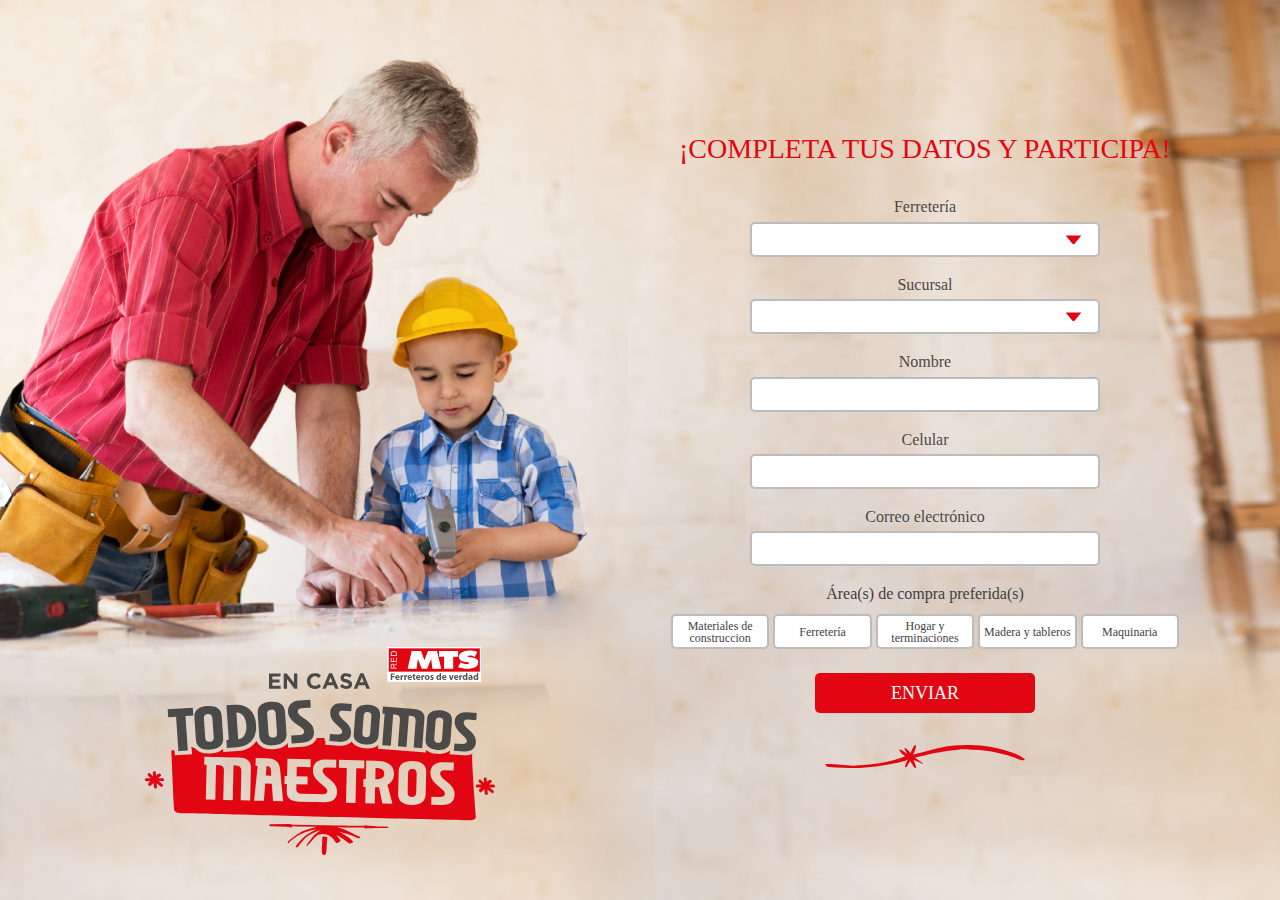
==== index.html @ 8c32abc9 "master landing en casa todos somos maestros" ====
<!DOCTYPE html>
<html>
<head>
	<meta charset="UTF-8">
   <meta name="description" content="">
   <meta name="viewport" content="width=device-width, initial-scale=1.0, maximum-scale=1.0, minimum-scale=1.0">
   <meta http-equiv="X-UA-Compatible" content="ie=edge">
	<title>EN CASA TODOS SOMOS MAESTROS</title>
	<!--FONT-->
	<link rel="stylesheet" type="text/css" href="css/gramatika.css">
	<!--BOOTSTRAP-->
	<link rel="stylesheet" type="text/css" href="css/bootstrap.min.css">
	<!--ESTILOS GENERALES-->
	<link rel="stylesheet" type="text/css" href="css/style.css">
</head>
<body>

	<section class="landing-content">
		<div class="landing-content__bg-img bg-first">
			<div class="content-campaign">
				<img src="images/logo-campaign.svg" class="logo-campaign">
			</div>
		</div>
		<div class="container content">
			<div class="row landing-row">
				<div class="landing-row__col landing-row__col--space"></div>
				<div class="landing-row__col landing-row__col--form">
					<h1>¡Completa tus datos y participa!</h1>
					<div class="landing-form">
						<div class="landing-form__inputs">
							<label>Ferretería</label>
							<select id="ferreteria">
								<option value=""></option>
					  		</select>
						</div>
						<div class="landing-form__inputs">
							<label>Sucursal</label>
							<select id="sucursal">
								<option value=""></option>
					  		</select>
						</div>
						<div class="landing-form__inputs">
							<label>Nombre</label>
							<input type="text" id="nombre">
						</div>
						<div class="landing-form__inputs">
							<label>Celular</label>
							<input type="number" id="celular">
						</div>
						<div class="landing-form__inputs">
							<label>Correo electrónico</label>
							<input type="text" id="correo">
						</div>
						<div class="landing-form__check">
							<label>Área(s) de compra preferida(s)</label>
							<div class="row-check">
								<div class="row-check__col">
									<input type="checkbox" id="thing" name="thing">
									<label for="thing"><span>Materiales de construccion</span></label>
								</div>
								<div class="row-check__col">
									<input type="checkbox" id="thing2" name="thing2">
									<label for="thing2"><span>Ferretería</span></label>
								</div>
								<div class="row-check__col">
									<input type="checkbox" id="thing3" name="thing3">
									<label for="thing3"><span>Hogar y terminaciones</span></label>
								</div>
								<div class="row-check__col">
									<input type="checkbox" id="thing4" name="thing4">
									<label for="thing4"><span>Madera y tableros</span></label>
								</div>
								<div class="row-check__col">
									<input type="checkbox" id="thing5" name="thing5">
									<label for="thing5"><span>Maquinaria</span></label>
								</div>
							</div>
						</div>
						<div class="landing-form__btn">
							<a href="#" id="irPromo">Enviar</a>
							<img src="images/line.svg">
						</div>
					</div>
				</div>
			</div>
		</div>
	</section>

<script src="https://cdnjs.cloudflare.com/ajax/libs/jquery/3.4.1/jquery.min.js"></script>
<script src="js/bootstrap.bundle.min.js"></script>
</body>
</html>
---- css/style.css ----
*{-webkit-box-sizing:border-box;box-sizing:border-box}h1,h2,h3,h4,h5,p{margin:0}p{padding-bottom:0.5em}ul{padding:0;margin:0;list-style:none}ul li{margin:0}a:focus,input:focus,button:focus,textarea:focus,select:focus{outline:none;text-decoration:none}a:hover{text-decoration:none}a:active,a:focus{color:inherit}html,body{background-color:white;font-size:100%;color:#3f3f3f;font-family:"Gotham400"}::-moz-selection{background-color:#e20613;color:white}::selection{background-color:#e20613;color:white}::-moz-selection{background-color:#e20613;color:white}.landing-content{position:relative;background-image:url("../images/bg-landing.jpg");background-size:cover;background-position:center;background-repeat:no-repeat;display:-webkit-box;display:-ms-flexbox;display:flex;-ms-flex-wrap:wrap;flex-wrap:wrap;-webkit-box-align:center;-ms-flex-align:center;align-items:center;width:100%;height:100vh}@media (max-width: 991px){.landing-content{height:auto}}.landing-content__bg-img{position:relative;width:50%;height:100%;padding:3em 0 0;z-index:1}@media (max-width: 991px){.landing-content__bg-img{width:100%;padding:2em 0 0}}@media (max-width: 480px){.landing-content__bg-img{padding:1em 0 0}}.landing-content__bg-img .content-campaign{position:absolute;width:100%;display:-webkit-box;display:-ms-flexbox;display:flex;-webkit-box-align:center;-ms-flex-align:center;align-items:center;-webkit-box-pack:center;-ms-flex-pack:center;justify-content:center;bottom:5%}@media (max-width: 991px){.landing-content__bg-img .content-campaign{position:relative}}.landing-content__bg-img .content-campaign .logo-campaign{width:350px}.landing-content__bg-space{width:50%;height:100%}@media (max-width: 991px){.landing-content__bg-space{width:100%;height:auto}}.landing-content .container.content{position:absolute;right:0;left:0}@media (max-width: 991px){.landing-content .container.content{position:relative;padding-top:1em;padding-bottom:1em}}.landing-content .title-first{padding:0 0 2em;text-align:center;-webkit-transform:rotate(-2deg);transform:rotate(-2deg)}.landing-content .title-first h2{font-size:1.75em;color:#e20613;text-transform:uppercase;font-weight:900}.landing-content .title-first h2 span{display:block;color:#e20613}.landing-content .landing-row{-webkit-box-align:center;-ms-flex-align:center;align-items:center}.landing-content .landing-row__col{width:50%;padding:0 15px}@media (max-width: 991px){.landing-content .landing-row__col{width:100%}}.landing-content .landing-row__col h1{padding:0 0 .5em;font-size:1.75em;color:#e20613;font-family:"Gotham700";text-align:center;text-transform:uppercase}@media (max-width: 768px){.landing-content .landing-row__col h1{font-size:1.25em}}.landing-content .landing-row__col .landing-form{padding:.5em 1em 0}@media (max-width: 480px){.landing-content .landing-row__col .landing-form{padding:.5em 0 0}}.landing-content .landing-row__col .landing-form__inputs{width:350px;margin:0 auto;padding:.5em 0;text-align:center}.landing-content .landing-row__col .landing-form__inputs label{display:block;margin-bottom:.15em;font-size:1em;color:#4a4a49;font-family:"Gotham300";font-weight:normal}.landing-content .landing-row__col .landing-form__inputs input,.landing-content .landing-row__col .landing-form__inputs select{display:block;width:100%;height:35px;padding-left:1em;margin:0 auto;background-color:white;border:2px solid #bdbcbc;border-radius:5px;color:#3f3f3f;-webkit-transition:.3s;transition:.3s;appearance:none;-webkit-appearance:none;-moz-appearance:none}.landing-content .landing-row__col .landing-form__inputs input:placeholder,.landing-content .landing-row__col .landing-form__inputs select:placeholder{font-size:.875em;color:#999999}.landing-content .landing-row__col .landing-form__inputs input:-moz-placeholder,.landing-content .landing-row__col .landing-form__inputs select:-moz-placeholder{font-size:.875em;color:#999999}.landing-content .landing-row__col .landing-form__inputs input::-moz-placeholder,.landing-content .landing-row__col .landing-form__inputs select::-moz-placeholder{font-size:.875em;color:#999999}.landing-content .landing-row__col .landing-form__inputs input::-webkit-input-placeholder,.landing-content .landing-row__col .landing-form__inputs select::-webkit-input-placeholder{font-size:.875em;color:#999999}.landing-content .landing-row__col .landing-form__inputs input:focus,.landing-content .landing-row__col .landing-form__inputs select:focus{border-color:#e20613;-webkit-box-shadow:0 3px 20px rgba(226,6,19,0.35);box-shadow:0 3px 20px rgba(226,6,19,0.35)}.landing-content .landing-row__col .landing-form__inputs select{background-image:url(../images/arrow-select.png);background-position:95%;background-repeat:no-repeat;cursor:pointer}.landing-content .landing-row__col .landing-form__inputs input[type=file]{padding:0;border:none}.landing-content .landing-row__col .landing-form__inputs input[type=file]:focus{-webkit-box-shadow:none;box-shadow:none}.landing-content .landing-row__col .landing-form__inputs input[type=file]::-webkit-file-upload-button{height:30px;background-color:#e20613;padding:0 1em;border:none;border-radius:50px;font-size:.875em;color:white;font-family:"Gotham700";-webkit-transition:.3s;transition:.3s;cursor:pointer}.landing-content .landing-row__col .landing-form__inputs input[type=file]::-webkit-file-upload-button:hover{background-color:#4a4a49}.landing-content .landing-row__col .landing-form__check{padding:.5em 0;text-align:center}.landing-content .landing-row__col .landing-form__check label{display:block;font-family:"Gotham300"}.landing-content .landing-row__col .landing-form__check .row-check{display:-webkit-box;display:-ms-flexbox;display:flex;margin:0 -2px}@media (max-width: 991px){.landing-content .landing-row__col .landing-form__check .row-check{-ms-flex-wrap:wrap;flex-wrap:wrap}}.landing-content .landing-row__col .landing-form__check .row-check__col{position:relative;width:20%;padding:0 2px}@media (max-width: 991px){.landing-content .landing-row__col .landing-form__check .row-check__col{width:50%;padding:5px 2px}}@media (max-width: 480px){.landing-content .landing-row__col .landing-form__check .row-check__col{width:50%}}.landing-content .landing-row__col .landing-form__check .row-check__col label{display:-webkit-box;display:-ms-flexbox;display:flex;-webkit-box-align:center;-ms-flex-align:center;align-items:center;-webkit-box-pack:center;-ms-flex-pack:center;justify-content:center;margin:0;height:35px;background-color:white;border:2px solid #bdbcbc;border-radius:5px;font-size:.75em;font-family:"Gotham400";line-height:1em;-webkit-transition:.3s;transition:.3s;cursor:pointer}.landing-content .landing-row__col .landing-form__check .row-check__col label span{display:block}.landing-content .landing-row__col .landing-form__check .row-check__col label:hover{border-color:#e20613;-webkit-box-shadow:0 3px 20px rgba(226,6,19,0.35);box-shadow:0 3px 20px rgba(226,6,19,0.35)}.landing-content .landing-row__col .landing-form__check .row-check__col input{position:absolute;visibility:hidden}.landing-content .landing-row__col .landing-form__check .row-check__col input:checked+label{background-color:#e20613;border-color:#e20613;color:white}.landing-content .landing-row__col .landing-form__btn{padding:1em 0 0}.landing-content .landing-row__col .landing-form__btn a{width:220px;height:40px;background-color:#e20613;display:block;margin:0 auto;border-radius:5px;font-size:1.125em;color:white;font-family:"Gotham700";text-align:center;line-height:40px;text-transform:uppercase;-webkit-transition:.3s;transition:.3s}.landing-content .landing-row__col .landing-form__btn a:hover{background-color:#4a4a49}.landing-content .landing-row__col .landing-form__btn img{display:block;width:200px;margin:2em auto 0}.landing-content .landing-row__col.pre-home img.logo-mts{display:block;width:130px;margin:0 auto 1em}.landing-content .landing-row__col.pre-home img.tarros{display:block;width:500px;margin:0 auto}@media (max-width: 768px){.landing-content .landing-row__col.pre-home img.tarros{width:60%}}@media (max-width: 480px){.landing-content .landing-row__col.pre-home img.tarros{width:80%}}.landing-content .landing-row__col.pre-home h1{padding:0;font-size:1.85em;color:#4a4a49;font-family:"Gotham700";text-transform:unset}@media (max-width: 768px){.landing-content .landing-row__col.pre-home h1{font-size:1.25em}}.landing-content .landing-row__col.pre-home h2{font-size:1.85em;color:#4a4a49;text-align:center;text-transform:unset}@media (max-width: 768px){.landing-content .landing-row__col.pre-home h2{font-size:1.25em}}.landing-content .landing-row__col.pre-home h2 a{color:#4a4a49;-webkit-transition:.3s;transition:.3s}.landing-content .landing-row__col.pre-home h2 a:hover{color:#e20613}.landing-content .landing-row__col.pre-home p{padding:0;font-size:.875em;color:#4a4a49}.landing-content .landing-row__col.pre-home p span{font-family:"Gotham700"}.landing-content .landing-row__col.pre-home .logos-marcas{display:-webkit-box;display:-ms-flexbox;display:flex;-webkit-box-pack:center;-ms-flex-pack:center;justify-content:center}.landing-content .landing-row__col.pre-home .logos-marcas li{width:140px;padding:0 .35em}.landing-content .landing-row__col.pre-home .logos-marcas li img{display:block;margin:0 .25em;width:100%}@media (max-width: 480px){.landing-content .landing-row__col.pre-home .logos-marcas li img{margin:0}}.landing-content .landing-row__col.pre-home .bttn-end{display:block;width:280px;height:30px;padding:0 1.5em;margin:1em auto .35em;background-color:#e20613;border:1px solid #e20613;border-radius:50px;font-size:.875em;color:white;text-align:center;font-family:"Gotham700";text-transform:uppercase;line-height:30px;-webkit-transition:.3s;transition:.3s}.landing-content .landing-row__col.pre-home .bttn-end:hover{background-color:#4a4a49;border-color:#4a4a49}.landing-content .landing-row__col.step1 .landing-form__inputs input,.landing-content .landing-row__col.step1 .landing-form__inputs select{width:60%}@media (max-width: 1199px){.landing-content .landing-row__col.step1 .landing-form__inputs input,.landing-content .landing-row__col.step1 .landing-form__inputs select{width:100%}}.landing-content .landing-row__col.step1 .landing-form__btn a{width:60%}@media (max-width: 991px){.landing-content .landing-row__col.step1 .landing-form__btn a{width:100%}}.landing-content .landing-row__col.step2 .landing-form__inputs label{text-align:left}.landing-content .landing-row__col .msg-exito{padding:2em 0 0;text-align:center}.landing-content .landing-row__col .msg-exito h2{padding:0 0 .35em;font-size:2em;color:#e20613;font-family:"Gotham700";text-transform:uppercase}.landing-content .landing-row__col .msg-exito p{width:60%;margin:0 auto;font-size:1.125em;line-height:1.25em}@media (max-width: 768px){.landing-content .landing-row__col .msg-exito p{width:90%}}.landing-content .landing-row__col .msg-info{display:-webkit-box;display:-ms-flexbox;display:flex;-webkit-box-align:center;-ms-flex-align:center;align-items:center;padding:1em 0 0;-webkit-transform:rotate(-2deg);transform:rotate(-2deg)}.landing-content .landing-row__col .msg-info__img{position:relative;width:30%;padding-right:15px}.landing-content .landing-row__col .msg-info__img:after{content:"";position:absolute;width:1px;height:60%;background-color:#e20613;right:0;top:0;bottom:0;margin:auto 0}.landing-content .landing-row__col .msg-info__img img{max-width:100%}.landing-content .landing-row__col .msg-info__txt{width:70%;padding-left:15px}.landing-content .landing-row__col .msg-info__txt p{padding:0;line-height:1.25em;font-weight:300}.landing-content .landing-row__col .msg-info__txt p span{color:#e20613;font-weight:700}.landing-content .landing-row__col .msg-info__txt h3{padding:.25em 0 0;font-size:1.25em;font-weight:700}.landing-content .landing-row.step3 .landing-row__col--img{width:100%}.landing-content .landing-row.step3 .landing-row__col--img img{width:40%;display:block;margin:0 auto}.landing-content .landing-row.step3 .landing-row__col .msg-exito{display:block}

/*# sourceMappingURL=style.css.map */
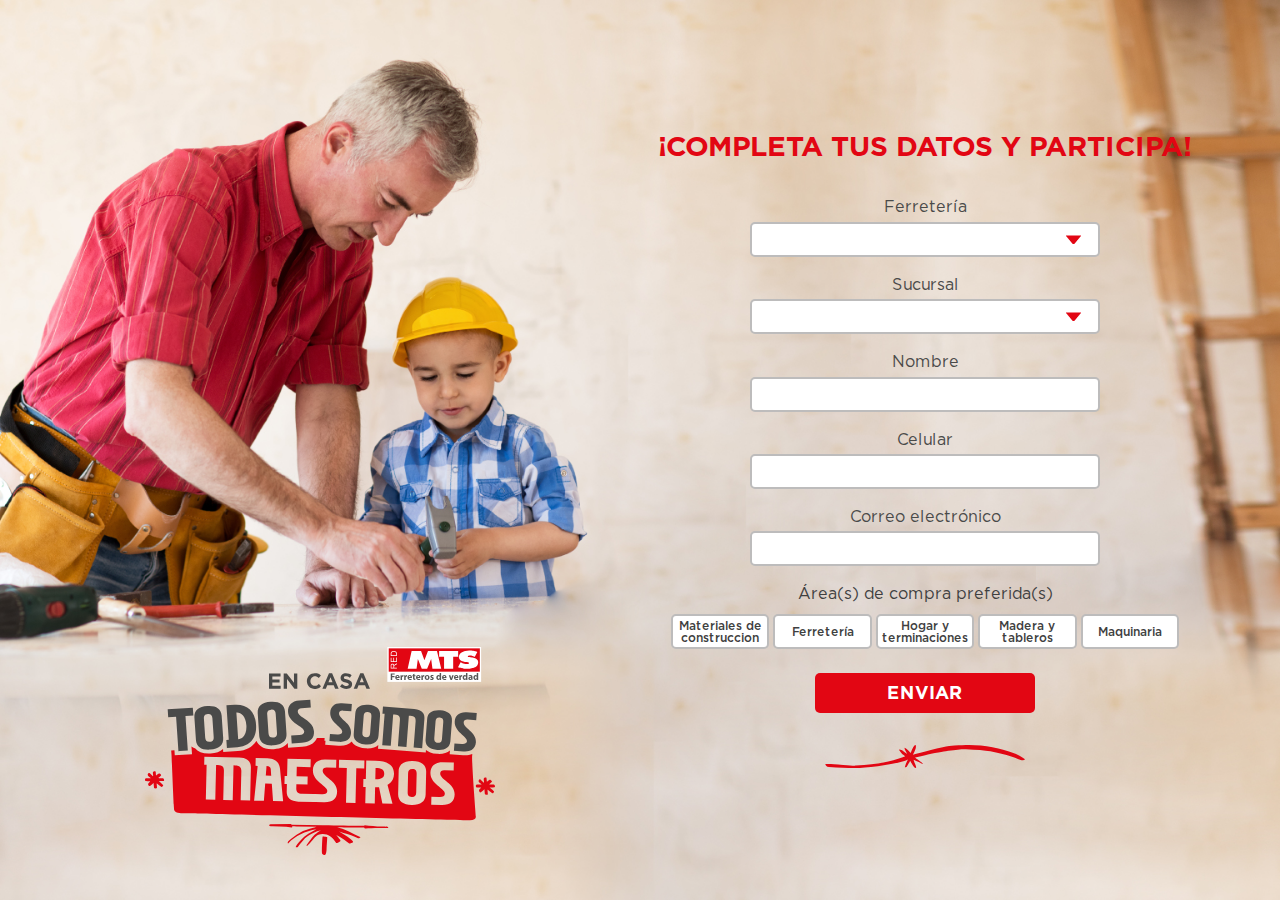
==== commit 0e1fbc1e: "correccion de errores, mobile y pagina exito" ====
--- a/index.html
+++ b/index.html
@@ -7,7 +7,7 @@
    <meta http-equiv="X-UA-Compatible" content="ie=edge">
 	<title>EN CASA TODOS SOMOS MAESTROS</title>
 	<!--FONT-->
-	<link rel="stylesheet" type="text/css" href="css/gramatika.css">
+	<link rel="stylesheet" type="text/css" href="css/gotham.css">
 	<!--BOOTSTRAP-->
 	<link rel="stylesheet" type="text/css" href="css/bootstrap.min.css">
 	<!--ESTILOS GENERALES-->
--- a/css/gotham.css
+++ b/css/gotham.css
@@ -0,0 +1,24 @@
+@font-face {
+    font-family: 'gotham300';
+    src: url('/fonts/gotham-book.woff2') format('woff2'),
+        url('/fonts/gotham-book.woff') format('woff');
+    font-weight: normal;
+    font-style: normal;
+    font-display: swap;
+}
+@font-face {
+    font-family: 'gotham400';
+    src: url('/fonts/gotham-medium.woff2') format('woff2'),
+        url('/fonts/gotham-medium.woff') format('woff');
+    font-weight: 500;
+    font-style: normal;
+    font-display: swap;
+}
+@font-face {
+    font-family: 'gotham700';
+    src: url('/fonts/gotham-bold.woff2') format('woff2'),
+        url('/fonts/gotham-bold.woff') format('woff');
+    font-weight: bold;
+    font-style: normal;
+    font-display: swap;
+}
--- a/css/style.css
+++ b/css/style.css
@@ -1,3 +1,3 @@
-*{-webkit-box-sizing:border-box;box-sizing:border-box}h1,h2,h3,h4,h5,p{margin:0}p{padding-bottom:0.5em}ul{padding:0;margin:0;list-style:none}ul li{margin:0}a:focus,input:focus,button:focus,textarea:focus,select:focus{outline:none;text-decoration:none}a:hover{text-decoration:none}a:active,a:focus{color:inherit}html,body{background-color:white;font-size:100%;color:#3f3f3f;font-family:"Gotham400"}::-moz-selection{background-color:#e20613;color:white}::selection{background-color:#e20613;color:white}::-moz-selection{background-color:#e20613;color:white}.landing-content{position:relative;background-image:url("../images/bg-landing.jpg");background-size:cover;background-position:center;background-repeat:no-repeat;display:-webkit-box;display:-ms-flexbox;display:flex;-ms-flex-wrap:wrap;flex-wrap:wrap;-webkit-box-align:center;-ms-flex-align:center;align-items:center;width:100%;height:100vh}@media (max-width: 991px){.landing-content{height:auto}}.landing-content__bg-img{position:relative;width:50%;height:100%;padding:3em 0 0;z-index:1}@media (max-width: 991px){.landing-content__bg-img{width:100%;padding:2em 0 0}}@media (max-width: 480px){.landing-content__bg-img{padding:1em 0 0}}.landing-content__bg-img .content-campaign{position:absolute;width:100%;display:-webkit-box;display:-ms-flexbox;display:flex;-webkit-box-align:center;-ms-flex-align:center;align-items:center;-webkit-box-pack:center;-ms-flex-pack:center;justify-content:center;bottom:5%}@media (max-width: 991px){.landing-content__bg-img .content-campaign{position:relative}}.landing-content__bg-img .content-campaign .logo-campaign{width:350px}.landing-content__bg-space{width:50%;height:100%}@media (max-width: 991px){.landing-content__bg-space{width:100%;height:auto}}.landing-content .container.content{position:absolute;right:0;left:0}@media (max-width: 991px){.landing-content .container.content{position:relative;padding-top:1em;padding-bottom:1em}}.landing-content .title-first{padding:0 0 2em;text-align:center;-webkit-transform:rotate(-2deg);transform:rotate(-2deg)}.landing-content .title-first h2{font-size:1.75em;color:#e20613;text-transform:uppercase;font-weight:900}.landing-content .title-first h2 span{display:block;color:#e20613}.landing-content .landing-row{-webkit-box-align:center;-ms-flex-align:center;align-items:center}.landing-content .landing-row__col{width:50%;padding:0 15px}@media (max-width: 991px){.landing-content .landing-row__col{width:100%}}.landing-content .landing-row__col h1{padding:0 0 .5em;font-size:1.75em;color:#e20613;font-family:"Gotham700";text-align:center;text-transform:uppercase}@media (max-width: 768px){.landing-content .landing-row__col h1{font-size:1.25em}}.landing-content .landing-row__col .landing-form{padding:.5em 1em 0}@media (max-width: 480px){.landing-content .landing-row__col .landing-form{padding:.5em 0 0}}.landing-content .landing-row__col .landing-form__inputs{width:350px;margin:0 auto;padding:.5em 0;text-align:center}.landing-content .landing-row__col .landing-form__inputs label{display:block;margin-bottom:.15em;font-size:1em;color:#4a4a49;font-family:"Gotham300";font-weight:normal}.landing-content .landing-row__col .landing-form__inputs input,.landing-content .landing-row__col .landing-form__inputs select{display:block;width:100%;height:35px;padding-left:1em;margin:0 auto;background-color:white;border:2px solid #bdbcbc;border-radius:5px;color:#3f3f3f;-webkit-transition:.3s;transition:.3s;appearance:none;-webkit-appearance:none;-moz-appearance:none}.landing-content .landing-row__col .landing-form__inputs input:placeholder,.landing-content .landing-row__col .landing-form__inputs select:placeholder{font-size:.875em;color:#999999}.landing-content .landing-row__col .landing-form__inputs input:-moz-placeholder,.landing-content .landing-row__col .landing-form__inputs select:-moz-placeholder{font-size:.875em;color:#999999}.landing-content .landing-row__col .landing-form__inputs input::-moz-placeholder,.landing-content .landing-row__col .landing-form__inputs select::-moz-placeholder{font-size:.875em;color:#999999}.landing-content .landing-row__col .landing-form__inputs input::-webkit-input-placeholder,.landing-content .landing-row__col .landing-form__inputs select::-webkit-input-placeholder{font-size:.875em;color:#999999}.landing-content .landing-row__col .landing-form__inputs input:focus,.landing-content .landing-row__col .landing-form__inputs select:focus{border-color:#e20613;-webkit-box-shadow:0 3px 20px rgba(226,6,19,0.35);box-shadow:0 3px 20px rgba(226,6,19,0.35)}.landing-content .landing-row__col .landing-form__inputs select{background-image:url(../images/arrow-select.png);background-position:95%;background-repeat:no-repeat;cursor:pointer}.landing-content .landing-row__col .landing-form__inputs input[type=file]{padding:0;border:none}.landing-content .landing-row__col .landing-form__inputs input[type=file]:focus{-webkit-box-shadow:none;box-shadow:none}.landing-content .landing-row__col .landing-form__inputs input[type=file]::-webkit-file-upload-button{height:30px;background-color:#e20613;padding:0 1em;border:none;border-radius:50px;font-size:.875em;color:white;font-family:"Gotham700";-webkit-transition:.3s;transition:.3s;cursor:pointer}.landing-content .landing-row__col .landing-form__inputs input[type=file]::-webkit-file-upload-button:hover{background-color:#4a4a49}.landing-content .landing-row__col .landing-form__check{padding:.5em 0;text-align:center}.landing-content .landing-row__col .landing-form__check label{display:block;font-family:"Gotham300"}.landing-content .landing-row__col .landing-form__check .row-check{display:-webkit-box;display:-ms-flexbox;display:flex;margin:0 -2px}@media (max-width: 991px){.landing-content .landing-row__col .landing-form__check .row-check{-ms-flex-wrap:wrap;flex-wrap:wrap}}.landing-content .landing-row__col .landing-form__check .row-check__col{position:relative;width:20%;padding:0 2px}@media (max-width: 991px){.landing-content .landing-row__col .landing-form__check .row-check__col{width:50%;padding:5px 2px}}@media (max-width: 480px){.landing-content .landing-row__col .landing-form__check .row-check__col{width:50%}}.landing-content .landing-row__col .landing-form__check .row-check__col label{display:-webkit-box;display:-ms-flexbox;display:flex;-webkit-box-align:center;-ms-flex-align:center;align-items:center;-webkit-box-pack:center;-ms-flex-pack:center;justify-content:center;margin:0;height:35px;background-color:white;border:2px solid #bdbcbc;border-radius:5px;font-size:.75em;font-family:"Gotham400";line-height:1em;-webkit-transition:.3s;transition:.3s;cursor:pointer}.landing-content .landing-row__col .landing-form__check .row-check__col label span{display:block}.landing-content .landing-row__col .landing-form__check .row-check__col label:hover{border-color:#e20613;-webkit-box-shadow:0 3px 20px rgba(226,6,19,0.35);box-shadow:0 3px 20px rgba(226,6,19,0.35)}.landing-content .landing-row__col .landing-form__check .row-check__col input{position:absolute;visibility:hidden}.landing-content .landing-row__col .landing-form__check .row-check__col input:checked+label{background-color:#e20613;border-color:#e20613;color:white}.landing-content .landing-row__col .landing-form__btn{padding:1em 0 0}.landing-content .landing-row__col .landing-form__btn a{width:220px;height:40px;background-color:#e20613;display:block;margin:0 auto;border-radius:5px;font-size:1.125em;color:white;font-family:"Gotham700";text-align:center;line-height:40px;text-transform:uppercase;-webkit-transition:.3s;transition:.3s}.landing-content .landing-row__col .landing-form__btn a:hover{background-color:#4a4a49}.landing-content .landing-row__col .landing-form__btn img{display:block;width:200px;margin:2em auto 0}.landing-content .landing-row__col.pre-home img.logo-mts{display:block;width:130px;margin:0 auto 1em}.landing-content .landing-row__col.pre-home img.tarros{display:block;width:500px;margin:0 auto}@media (max-width: 768px){.landing-content .landing-row__col.pre-home img.tarros{width:60%}}@media (max-width: 480px){.landing-content .landing-row__col.pre-home img.tarros{width:80%}}.landing-content .landing-row__col.pre-home h1{padding:0;font-size:1.85em;color:#4a4a49;font-family:"Gotham700";text-transform:unset}@media (max-width: 768px){.landing-content .landing-row__col.pre-home h1{font-size:1.25em}}.landing-content .landing-row__col.pre-home h2{font-size:1.85em;color:#4a4a49;text-align:center;text-transform:unset}@media (max-width: 768px){.landing-content .landing-row__col.pre-home h2{font-size:1.25em}}.landing-content .landing-row__col.pre-home h2 a{color:#4a4a49;-webkit-transition:.3s;transition:.3s}.landing-content .landing-row__col.pre-home h2 a:hover{color:#e20613}.landing-content .landing-row__col.pre-home p{padding:0;font-size:.875em;color:#4a4a49}.landing-content .landing-row__col.pre-home p span{font-family:"Gotham700"}.landing-content .landing-row__col.pre-home .logos-marcas{display:-webkit-box;display:-ms-flexbox;display:flex;-webkit-box-pack:center;-ms-flex-pack:center;justify-content:center}.landing-content .landing-row__col.pre-home .logos-marcas li{width:140px;padding:0 .35em}.landing-content .landing-row__col.pre-home .logos-marcas li img{display:block;margin:0 .25em;width:100%}@media (max-width: 480px){.landing-content .landing-row__col.pre-home .logos-marcas li img{margin:0}}.landing-content .landing-row__col.pre-home .bttn-end{display:block;width:280px;height:30px;padding:0 1.5em;margin:1em auto .35em;background-color:#e20613;border:1px solid #e20613;border-radius:50px;font-size:.875em;color:white;text-align:center;font-family:"Gotham700";text-transform:uppercase;line-height:30px;-webkit-transition:.3s;transition:.3s}.landing-content .landing-row__col.pre-home .bttn-end:hover{background-color:#4a4a49;border-color:#4a4a49}.landing-content .landing-row__col.step1 .landing-form__inputs input,.landing-content .landing-row__col.step1 .landing-form__inputs select{width:60%}@media (max-width: 1199px){.landing-content .landing-row__col.step1 .landing-form__inputs input,.landing-content .landing-row__col.step1 .landing-form__inputs select{width:100%}}.landing-content .landing-row__col.step1 .landing-form__btn a{width:60%}@media (max-width: 991px){.landing-content .landing-row__col.step1 .landing-form__btn a{width:100%}}.landing-content .landing-row__col.step2 .landing-form__inputs label{text-align:left}.landing-content .landing-row__col .msg-exito{padding:2em 0 0;text-align:center}.landing-content .landing-row__col .msg-exito h2{padding:0 0 .35em;font-size:2em;color:#e20613;font-family:"Gotham700";text-transform:uppercase}.landing-content .landing-row__col .msg-exito p{width:60%;margin:0 auto;font-size:1.125em;line-height:1.25em}@media (max-width: 768px){.landing-content .landing-row__col .msg-exito p{width:90%}}.landing-content .landing-row__col .msg-info{display:-webkit-box;display:-ms-flexbox;display:flex;-webkit-box-align:center;-ms-flex-align:center;align-items:center;padding:1em 0 0;-webkit-transform:rotate(-2deg);transform:rotate(-2deg)}.landing-content .landing-row__col .msg-info__img{position:relative;width:30%;padding-right:15px}.landing-content .landing-row__col .msg-info__img:after{content:"";position:absolute;width:1px;height:60%;background-color:#e20613;right:0;top:0;bottom:0;margin:auto 0}.landing-content .landing-row__col .msg-info__img img{max-width:100%}.landing-content .landing-row__col .msg-info__txt{width:70%;padding-left:15px}.landing-content .landing-row__col .msg-info__txt p{padding:0;line-height:1.25em;font-weight:300}.landing-content .landing-row__col .msg-info__txt p span{color:#e20613;font-weight:700}.landing-content .landing-row__col .msg-info__txt h3{padding:.25em 0 0;font-size:1.25em;font-weight:700}.landing-content .landing-row.step3 .landing-row__col--img{width:100%}.landing-content .landing-row.step3 .landing-row__col--img img{width:40%;display:block;margin:0 auto}.landing-content .landing-row.step3 .landing-row__col .msg-exito{display:block}
+*{-webkit-box-sizing:border-box;box-sizing:border-box}h1,h2,h3,h4,h5,p{margin:0}p{padding-bottom:0.5em}ul{padding:0;margin:0;list-style:none}ul li{margin:0}a:focus,input:focus,button:focus,textarea:focus,select:focus{outline:none;text-decoration:none}a:hover{text-decoration:none}a:active,a:focus{color:inherit}html,body{background-color:white;font-size:100%;color:#3f3f3f;font-family:"Gotham400"}::-moz-selection{background-color:#e20613;color:white}::selection{background-color:#e20613;color:white}::-moz-selection{background-color:#e20613;color:white}.landing-content{position:relative;background-image:url("../images/bg-landing.jpg");background-size:cover;background-position:center;background-repeat:no-repeat;display:-webkit-box;display:-ms-flexbox;display:flex;-ms-flex-wrap:wrap;flex-wrap:wrap;-webkit-box-align:center;-ms-flex-align:center;align-items:center;width:100%;height:100vh}@media (max-width: 768px){.landing-content{background-position:60%}}@media (max-width: 991px){.landing-content{height:auto}}.landing-content__bg-img{position:relative;width:50%;height:100%;padding:3em 0 0;z-index:1}@media (max-width: 991px){.landing-content__bg-img{width:100%;padding:2em 0 0}}@media (max-width: 480px){.landing-content__bg-img{padding:1em 0 0}}.landing-content__bg-img .content-campaign{position:absolute;width:100%;display:-webkit-box;display:-ms-flexbox;display:flex;-webkit-box-align:center;-ms-flex-align:center;align-items:center;-webkit-box-pack:center;-ms-flex-pack:center;justify-content:center;bottom:5%}@media (max-width: 991px){.landing-content__bg-img .content-campaign{position:relative}}.landing-content__bg-img .content-campaign .logo-campaign{width:350px}@media (max-width: 480px){.landing-content__bg-img .content-campaign .logo-campaign{width:280px;margin-bottom:1em}}.landing-content__bg-space{width:50%;height:100%}@media (max-width: 991px){.landing-content__bg-space{width:100%;height:auto}}.landing-content .container.content{position:absolute;right:0;left:0}@media (max-width: 991px){.landing-content .container.content{position:relative;padding-top:1em;padding-bottom:1em}}.landing-content .title-first{padding:0 0 2em;text-align:center;-webkit-transform:rotate(-2deg);transform:rotate(-2deg)}.landing-content .title-first h2{font-size:1.75em;color:#e20613;text-transform:uppercase;font-weight:900}.landing-content .title-first h2 span{display:block;color:#e20613}.landing-content .landing-row{-webkit-box-align:center;-ms-flex-align:center;align-items:center}.landing-content .landing-row__col{width:50%;padding:0 15px}@media (max-width: 991px){.landing-content .landing-row__col{width:100%}}.landing-content .landing-row__col h1{padding:0 0 .5em;font-size:1.75em;color:#e20613;font-family:"Gotham700";text-align:center;text-transform:uppercase}@media (max-width: 768px){.landing-content .landing-row__col h1{font-size:1.25em}}.landing-content .landing-row__col .landing-form{padding:.5em 1em 0}@media (max-width: 480px){.landing-content .landing-row__col .landing-form{padding:.5em 0 0}}.landing-content .landing-row__col .landing-form__inputs{width:350px;margin:0 auto;padding:.5em 0;text-align:center}@media (max-width: 480px){.landing-content .landing-row__col .landing-form__inputs{width:100%}}.landing-content .landing-row__col .landing-form__inputs label{display:block;margin-bottom:.15em;font-size:1em;color:#4a4a49;font-family:"Gotham300";font-weight:normal}.landing-content .landing-row__col .landing-form__inputs input,.landing-content .landing-row__col .landing-form__inputs select{display:block;width:100%;height:35px;padding-left:1em;margin:0 auto;background-color:white;border:2px solid #bdbcbc;border-radius:5px;color:#3f3f3f;-webkit-transition:.3s;transition:.3s;appearance:none;-webkit-appearance:none;-moz-appearance:none}.landing-content .landing-row__col .landing-form__inputs input:placeholder,.landing-content .landing-row__col .landing-form__inputs select:placeholder{font-size:.875em;color:#999999}.landing-content .landing-row__col .landing-form__inputs input:-moz-placeholder,.landing-content .landing-row__col .landing-form__inputs select:-moz-placeholder{font-size:.875em;color:#999999}.landing-content .landing-row__col .landing-form__inputs input::-moz-placeholder,.landing-content .landing-row__col .landing-form__inputs select::-moz-placeholder{font-size:.875em;color:#999999}.landing-content .landing-row__col .landing-form__inputs input::-webkit-input-placeholder,.landing-content .landing-row__col .landing-form__inputs select::-webkit-input-placeholder{font-size:.875em;color:#999999}.landing-content .landing-row__col .landing-form__inputs input:focus,.landing-content .landing-row__col .landing-form__inputs select:focus{border-color:#e20613;-webkit-box-shadow:0 3px 20px rgba(226,6,19,0.35);box-shadow:0 3px 20px rgba(226,6,19,0.35)}.landing-content .landing-row__col .landing-form__inputs select{background-image:url(../images/arrow-select.png);background-position:95%;background-repeat:no-repeat;cursor:pointer}.landing-content .landing-row__col .landing-form__inputs input[type=file]{padding:0;border:none}.landing-content .landing-row__col .landing-form__inputs input[type=file]:focus{-webkit-box-shadow:none;box-shadow:none}.landing-content .landing-row__col .landing-form__inputs input[type=file]::-webkit-file-upload-button{height:30px;background-color:#e20613;padding:0 1em;border:none;border-radius:50px;font-size:.875em;color:white;font-family:"Gotham700";-webkit-transition:.3s;transition:.3s;cursor:pointer}.landing-content .landing-row__col .landing-form__inputs input[type=file]::-webkit-file-upload-button:hover{background-color:#4a4a49}.landing-content .landing-row__col .landing-form__check{padding:.5em 0;text-align:center}.landing-content .landing-row__col .landing-form__check label{display:block;font-family:"Gotham300"}.landing-content .landing-row__col .landing-form__check .row-check{display:-webkit-box;display:-ms-flexbox;display:flex;margin:0 -2px}@media (max-width: 991px){.landing-content .landing-row__col .landing-form__check .row-check{-ms-flex-wrap:wrap;flex-wrap:wrap}}.landing-content .landing-row__col .landing-form__check .row-check__col{position:relative;width:20%;padding:0 2px}@media (max-width: 991px){.landing-content .landing-row__col .landing-form__check .row-check__col{width:50%;padding:5px 2px}}@media (max-width: 480px){.landing-content .landing-row__col .landing-form__check .row-check__col{width:50%}}.landing-content .landing-row__col .landing-form__check .row-check__col label{display:-webkit-box;display:-ms-flexbox;display:flex;-webkit-box-align:center;-ms-flex-align:center;align-items:center;-webkit-box-pack:center;-ms-flex-pack:center;justify-content:center;margin:0;height:35px;background-color:white;border:2px solid #bdbcbc;border-radius:5px;font-size:.75em;font-family:"Gotham400";line-height:1em;-webkit-transition:.3s;transition:.3s;cursor:pointer}.landing-content .landing-row__col .landing-form__check .row-check__col label span{display:block}.landing-content .landing-row__col .landing-form__check .row-check__col label:hover{border-color:#e20613;-webkit-box-shadow:0 3px 20px rgba(226,6,19,0.35);box-shadow:0 3px 20px rgba(226,6,19,0.35)}.landing-content .landing-row__col .landing-form__check .row-check__col input{position:absolute;visibility:hidden}.landing-content .landing-row__col .landing-form__check .row-check__col input:checked+label{background-color:#e20613;border-color:#e20613;color:white}.landing-content .landing-row__col .landing-form__btn{padding:1em 0 0}.landing-content .landing-row__col .landing-form__btn a{width:220px;height:40px;background-color:#e20613;display:block;margin:0 auto;border-radius:5px;font-size:1.125em;color:white;font-family:"Gotham700";text-align:center;line-height:42px;text-transform:uppercase;-webkit-transition:.3s;transition:.3s}.landing-content .landing-row__col .landing-form__btn a:hover{background-color:#4a4a49}.landing-content .landing-row__col .landing-form__btn img{display:block;width:200px;margin:2em auto 0}.landing-content .landing-row__col.pre-home img.logo-mts{display:block;width:130px;margin:0 auto 1em}.landing-content .landing-row__col.pre-home img.tarros{display:block;width:500px;margin:0 auto}@media (max-width: 768px){.landing-content .landing-row__col.pre-home img.tarros{width:60%}}@media (max-width: 480px){.landing-content .landing-row__col.pre-home img.tarros{width:80%}}.landing-content .landing-row__col.pre-home h1{padding:0;font-size:1.85em;color:#4a4a49;font-family:"Gotham700";text-transform:unset}@media (max-width: 768px){.landing-content .landing-row__col.pre-home h1{font-size:1.25em}}.landing-content .landing-row__col.pre-home h2{font-size:1.85em;color:#4a4a49;text-align:center;text-transform:unset}@media (max-width: 768px){.landing-content .landing-row__col.pre-home h2{font-size:1.25em}}.landing-content .landing-row__col.pre-home h2 a{color:#4a4a49;-webkit-transition:.3s;transition:.3s}.landing-content .landing-row__col.pre-home h2 a:hover{color:#e20613}.landing-content .landing-row__col.pre-home p{padding:0;font-size:.875em;color:#4a4a49}.landing-content .landing-row__col.pre-home p span{font-family:"Gotham700"}.landing-content .landing-row__col.pre-home .logos-marcas{display:-webkit-box;display:-ms-flexbox;display:flex;-webkit-box-pack:center;-ms-flex-pack:center;justify-content:center}.landing-content .landing-row__col.pre-home .logos-marcas li{width:140px;padding:0 .35em}.landing-content .landing-row__col.pre-home .logos-marcas li img{display:block;margin:0 .25em;width:100%}@media (max-width: 480px){.landing-content .landing-row__col.pre-home .logos-marcas li img{margin:0}}.landing-content .landing-row__col.pre-home .bttn-end{display:block;width:280px;height:30px;padding:0 1.5em;margin:1em auto .35em;background-color:#e20613;border:1px solid #e20613;border-radius:50px;font-size:.875em;color:white;text-align:center;font-family:"Gotham700";text-transform:uppercase;line-height:30px;-webkit-transition:.3s;transition:.3s}.landing-content .landing-row__col.pre-home .bttn-end:hover{background-color:#4a4a49;border-color:#4a4a49}.landing-content .landing-row__col.step1 .landing-form__inputs input,.landing-content .landing-row__col.step1 .landing-form__inputs select{width:60%}@media (max-width: 1199px){.landing-content .landing-row__col.step1 .landing-form__inputs input,.landing-content .landing-row__col.step1 .landing-form__inputs select{width:100%}}.landing-content .landing-row__col.step1 .landing-form__btn a{width:60%}@media (max-width: 991px){.landing-content .landing-row__col.step1 .landing-form__btn a{width:100%}}.landing-content .landing-row__col.step2 .landing-form__inputs label{text-align:left}.landing-content .landing-row__col .msg-exito{padding:2em 0 0;text-align:center}.landing-content .landing-row__col .msg-exito h2{padding:0 0 .35em;font-size:2em;color:#e20613;font-family:"Gotham700";text-transform:uppercase}.landing-content .landing-row__col .msg-exito p{width:60%;margin:0 auto;font-size:1.125em;line-height:1.25em}@media (max-width: 768px){.landing-content .landing-row__col .msg-exito p{width:90%}}.landing-content .landing-row__col .msg-info{display:-webkit-box;display:-ms-flexbox;display:flex;-webkit-box-align:center;-ms-flex-align:center;align-items:center;padding:1em 0 0;-webkit-transform:rotate(-2deg);transform:rotate(-2deg)}.landing-content .landing-row__col .msg-info__img{position:relative;width:30%;padding-right:15px}.landing-content .landing-row__col .msg-info__img:after{content:"";position:absolute;width:1px;height:60%;background-color:#e20613;right:0;top:0;bottom:0;margin:auto 0}.landing-content .landing-row__col .msg-info__img img{max-width:100%}.landing-content .landing-row__col .msg-info__txt{width:70%;padding-left:15px}.landing-content .landing-row__col .msg-info__txt p{padding:0;line-height:1.25em;font-weight:300}.landing-content .landing-row__col .msg-info__txt p span{color:#e20613;font-weight:700}.landing-content .landing-row__col .msg-info__txt h3{padding:.25em 0 0;font-size:1.25em;font-weight:700}.landing-content .landing-row.step3 .landing-row__col--img{width:100%}.landing-content .landing-row.step3 .landing-row__col--img img{width:40%;display:block;margin:0 auto}.landing-content .landing-row.step3 .landing-row__col .msg-exito{display:block}
 
 /*# sourceMappingURL=style.css.map */
